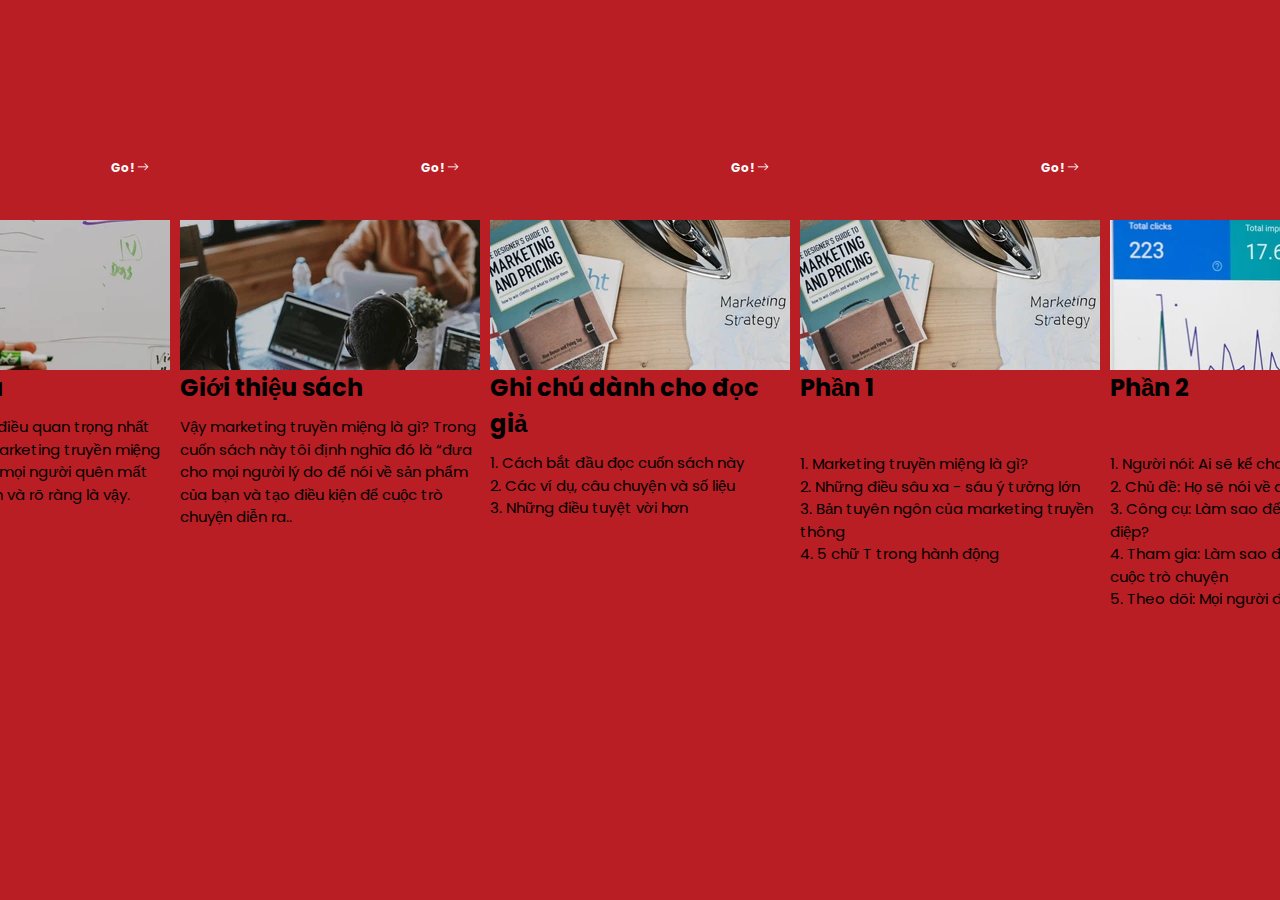
==== mucluc.html @ 24cfa676 "done mark base" ====
<!DOCTYPE html>
<html>

<head>
    <title>Trang chủ</title>
    <meta charset="UTF-8">
    <meta name="viewport" content="width=device-width, initial-scale=1">
    <link rel="icon" href="access/images/logo.png" />
    <link rel="stylesheet" href="https://www.w3schools.com/w3css/4/w3.css">
    <link rel="stylesheet" href="https://fonts.googleapis.com/css?family=Raleway">
    <link rel="stylesheet" href="access/css/ml.css">
    <!-- Option 1: Include in HTML -->
    <link rel="stylesheet" href="https://cdn.jsdelivr.net/npm/bootstrap-icons@1.3.0/font/bootstrap-icons.css">
    <!-- thêm thư viện boostrap 4 css-->
    <link rel="stylesheet" href="https://cdn.jsdelivr.net/npm/bootstrap@4.6.2/dist/css/bootstrap.min.css"
        integrity="sha384-xOolHFLEh07PJGoPkLv1IbcEPTNtaed2xpHsD9ESMhqIYd0nLMwNLD69Npy4HI+N" crossorigin="anonymous">
</head>

<body>
    <div id="main"
        style=" height: 100%; background-color: #B81E24; display: flex; align-items: center; justify-content: center;">
        <div>
            <a class="" href="index.html">
                <!-- <button class="nav_btn"> -->
                <button type="button" class="exit-btn btn btn-outline-dark" data-toggle="tooltip"
                    data-placement="bottom" title="Trang chủ">
                    <i class="bi bi-x nav_icon"></i>
                </button>
                <!-- </button> -->
            </a>
            <div class="card_book" id="card_book">
                <div class="" style="width: 300px;">
                    <div class="card profile-card-2 child_card">
                        <div class="card-img-block">
                            <img class="img-fluid" src="access/images/loimodau.webp" alt="Card image">
                        </div>
                        <div class="card-body ">
                            <button class="profile">
                                <strong>Go! <i class="bi bi-arrow-right"></i></strong>
                            </button>
                            <h3 class="card-title"><strong>Lời mở đầu</strong></h3>
                            <p class="card-text">Một trong những điều quan trọng nhất tôi học được là marketing
                                truyền miệng đơn giản tới mức mọi người quên mất rằng nó hiển nhiên
                                và rõ ràng là vậy.</p>

                        </div>
                    </div>
                </div>
                <div class="" style="width: 300px;">
                    <div class="card profile-card-2 child_card">
                        <div class="card-img-block">
                            <img class="img-fluid" src="access/images/gioithieusach.webp" alt="Card image">
                        </div>
                        <div class="card-body ">
                            <button class="profile">
                                <strong>Go! <i class="bi bi-arrow-right"></i></strong>
                            </button>
                            <h3 class="card-title"><strong>Giới thiệu sách</strong></h3>
                            <p class="card-text">Vậy marketing truyền miệng là gì? Trong cuốn sách này tôi định
                                nghĩa đó là “đưa cho mọi người lý do để nói về sản phẩm của bạn và tạo điều kiện để cuộc
                                trò
                                chuyện diễn ra..</p>

                        </div>
                    </div>
                </div>
                <div class="" style="width: 300px;">
                    <div class="card profile-card-2 child_card">
                        <div class="card-img-block">
                            <img class="img-fluid" src="access/images/gchdocgia.webp" alt="Card image">
                        </div>
                        <div class="card-body ">
                            <button class="profile">
                                <strong>Go! <i class="bi bi-arrow-right"></i></strong>
                            </button>
                            <h3 class="card-title"><strong>Ghi chú dành cho đọc giả</strong></h3>
                            <p class="card-text"><span>1. Cách
                                    bắt đầu đọc cuốn sách này</span></p>
                            <p><span>2. Các ví dụ,
                                    câu chuyện và
                                    số liệu</span></p>
                            <p><span>3. Những điều
                                    tuyệt vời
                                    hơn</span></p>

                        </div>
                    </div>
                </div>
                <div class="" style="width: 300px;">
                    <div class="card profile-card-2 child_card">
                        <div class="card-img-block">
                            <img class="img-fluid" src="access/images/gchdocgia.webp" alt="Card image">
                        </div>
                        <div class="card-body ">
                            <a href="phan1.html">
                                <button class="profile">
                                    <strong>Go! <i class="bi bi-arrow-right"></i></strong>
                                </button>
                            </a>
                            <h3 class="card-title"><strong>Phần 1</strong></h3>
                            <h5 style="color: #B81E24;">Các khái niệm cơ bản</h4>
                                <p>1. Marketing truyền miệng là gì?</p>
                                <p>2. Những điều sâu xa - sáu ý tưởng lớn</p>
                                <p>3. Bản tuyên ngôn của marketing truyền thông</p>
                                <p>4. 5 chữ T trong hành động</p>

                        </div>
                    </div>
                </div>
                <div class="" style="width: 300px;">
                    <div class="card profile-card-2 child_card">
                        <div class="card-img-block">
                            <img class="img-fluid" src="access/images/phan2.webp" alt="Card image">
                        </div>
                        <div class="card-body ">
                            <button class="profile">
                                <strong>Go! <i class="bi bi-arrow-right"></i></strong>
                            </button>
                            <h3 class="card-title"><strong>Phần 2</strong></h3>
                            <h5 style="color: #B81E24;">Làm như thế nào</h4>
                                <p>1. Người nói: Ai sẽ kể cho bạn bè về bạn?</p>
                                <p>2. Chủ đề: Họ sẽ nói về điều gì?</p>
                                <p>3. Công cụ: Làm sao để lan truyền thông điệp?</p>
                                <p>4. Tham gia: Làm sao để gia nhập vào cuộc trò chuyện</p>
                                <p>5. Theo dõi: Mọi người đang nói gì về bạn</p>
                        </div>
                    </div>
                </div>
            </div>
        </div>
        <script src="https://cdn.jsdelivr.net/npm/jquery@3.5.1/dist/jquery.slim.min.js"
            integrity="sha384-DfXdz2htPH0lsSSs5nCTpuj/zy4C+OGpamoFVy38MVBnE+IbbVYUew+OrCXaRkfj"
            crossorigin="anonymous"></script>
        <script src="https://cdn.jsdelivr.net/npm/popper.js@1.16.1/dist/umd/popper.min.js"
            integrity="sha384-9/reFTGAW83EW2RDu2S0VKaIzap3H66lZH81PoYlFhbGU+6BZp6G7niu735Sk7lN"
            crossorigin="anonymous"></script>
        <script src="https://cdn.jsdelivr.net/npm/bootstrap@4.6.2/dist/js/bootstrap.min.js"
            integrity="sha384-+sLIOodYLS7CIrQpBjl+C7nPvqq+FbNUBDunl/OZv93DB7Ln/533i8e/mZXLi/P+"
            crossorigin="anonymous"></script>
        <script src="access/js/all.js"></script>
        <script>
            jQuery(document).ready(function (e) {
                jQuery("body").on("contextmenu", function (e) { // vô hiệu hóa trên toàn bộ web
                  return false;
                });
                
            });
        </script>
</body>

</html>
---- access/css/ml.css ----
@import url('https://fonts.googleapis.com/css2?family=Poppins:wght@400;500;600;700&display=swap');

* {
    margin: 0;
    padding: 0;
    box-sizing: border-box;
    font-family: 'Poppins', sans-serif;
}

html,
body {
    background-color: #B81E24;
    height: 100%;
}

.exit-btn{
    background-color: #ffffff !important;
    color: #000000 !important;
    border-radius: 50% !important;
    width: 50px;
    height: 50px;
    border: 0px !important;
}
.nav_icon {
    width: 100%;
    height: 100%;
    display: flex;
    justify-content: center;
    align-items: center;
    font-size: 30px;
}

.exit-btn:hover{
    background-color: #000000 !important;
    color: #ffffff !important;
}
/* body {
    display: flex;
    align-items: center;
    justify-content: center;
    overflow: hidden;
    min-height: 100vh;
    background: linear-gradient(135deg, #8B55E9 0%, #5D6BE6 100%)
} */

.wrapper {
    visibility: hidden;
    position: absolute;
    width: 300px;
    border-radius: 10px;
    background: #fff;
    box-shadow: 0 12px 35px rgba(0, 0, 0, 0.1);
}

.wrapper .menu {
    padding: 10px 12px;
}

.content .item {
    list-style: none;
    font-size: 22px;
    height: 50px;
    display: flex;
    width: 100%;
    cursor: pointer;
    align-items: center;
    border-radius: 5px;
    margin-bottom: 2px;
    padding: 0 5px 0 10px;
}

.content .item:hover {
    background: #f2f2f2;
}

.content .item span {
    margin-left: 8px;
    font-size: 19px;
}

.content .setting {
    display: flex;
    margin-top: -5px;
    padding: 5px 12px;
    border-top: 1px solid #ccc;
}

.content .share {
    position: relative;
    justify-content: space-between;
}

.share .share-menu {
    position: absolute;
    background: #fff;
    width: 200px;
    right: -200px;
    top: -35px;
    padding: 13px;
    opacity: 0;
    pointer-events: none;
    border-radius: 10px;
    box-shadow: 0 5px 10px rgba(0, 0, 0, 0.08);
    transition: 0.2s ease;
}

.share:hover .share-menu {
    opacity: 1;
    pointer-events: auto;
}

.profile-card-2 .card-img-block {
    float: left;
    width: 100%;
    height: 150px;
    overflow: hidden;
}

.profile-card-2 .card-body {
    position: relative;
}

.profile-card-2 .profile {
    border-radius: 50%;
    position: absolute;
    top: -85px;
    right: -25px;
    /* max-width: 75px; */
    border: 0px;
    -webkit-transform: translate(-50%, 0%);
    transform: translate(-50%, 0%);
    background-color: #B81E24;
    /* padding: 20px 20px 20px 20px; */
    width: 65px;
    height: 65px;
    /* transition: 300ms; */
    font-size: 12px;
    color: #ffffff;
}

.profile-card-2 .profile:hover {
    background-color: #000000;
    /* color: #ffffff; */
}

.card_book {
    /* padding-top: 200px; */
    position: relative;
    display: flex;
    justify-content: center;
    align-items: center;
    height: 600px;
    background-color: #B81E24;
    gap: 10px;
}

.child_card {
    height: 520px;
}

.profile-card-2 .card-img-block {
    float: left;
    width: 100%;
    overflow: hidden;
}

.profile-card-2 .card-body {
    position: relative;
}

.profile-card-2 .profile {
    border-radius: 50%;
    position: absolute;
    top: -85px;
    right: -25px;
    /* max-width: 75px; */
    border: 0px;
    -webkit-transform: translate(-50%, 0%);
    transform: translate(-50%, 0%);
    background-color: #B81E24;
    /* padding: 20px 20px 20px 20px; */
    width: 65px;
    height: 65px;
    /* transition: 300ms; */
    font-size: 12px;
    color: #ffffff;
}

.profile-card-2 .profile:hover {
    background-color: #000000;
    /* color: #ffffff; */
}

.card_book {
    /* padding-top: 200px; */
    position: relative;
    display: flex;
    justify-content: center;
    align-items: center;
    height: 600px;
    background-color: #B81E24;
    gap: 10px;
}

.child_card {
    height: 520px;
}
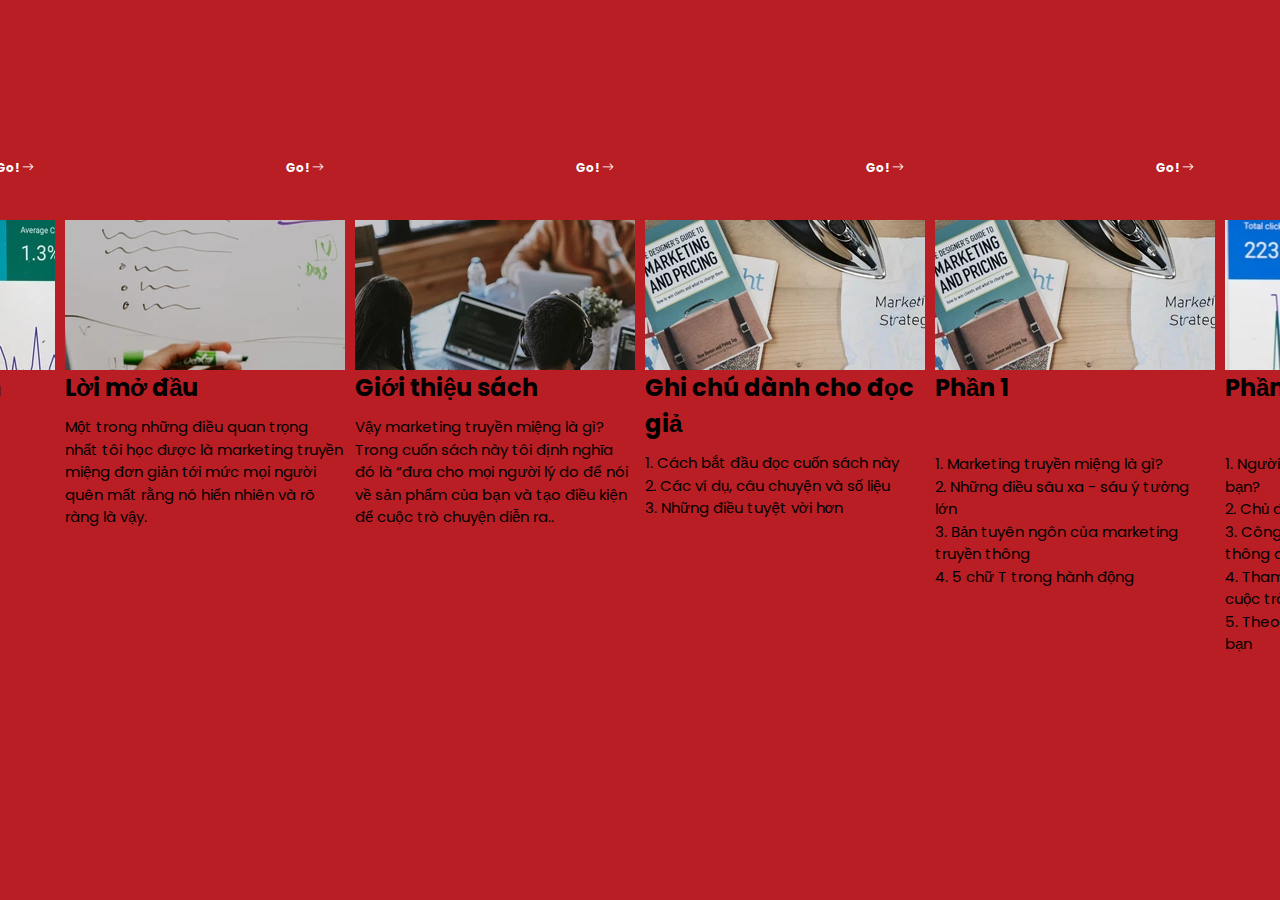
==== commit f334900a: "àhawufhuiqwehfuiweh" ====
--- a/mucluc.html
+++ b/mucluc.html
@@ -29,7 +29,26 @@
                 <!-- </button> -->
             </a>
             <div class="card_book" id="card_book">
-                <div class="" style="width: 300px;">
+                <div class="" style="width: 280px;">
+                    <div class="card profile-card-2 child_card">
+                        <div class="card-img-block">
+                            <img class="img-fluid" src="access/images/phan2.webp" alt="Card image">
+                        </div>
+                        <div class="card-body ">
+                            <button class="profile">
+                                <strong>Go! <i class="bi bi-arrow-right"></i></strong>
+                            </button>
+                            <h3 class="card-title"><strong>chịu trách nghiệm xuất bản</strong></h3>
+                            <h5 style="color: #B81E24;">Ai là người sản xuẩt ?</h4>
+                                <!-- <p>1. Người nói: Ai sẽ kể cho bạn bè về bạn?</p>
+                                <p>2. Chủ đề: Họ sẽ nói về điều gì?</p>
+                                <p>3. Công cụ: Làm sao để lan truyền thông điệp?</p>
+                                <p>4. Tham gia: Làm sao để gia nhập vào cuộc trò chuyện</p>
+                                <p>5. Theo dõi: Mọi người đang nói gì về bạn</p> -->
+                        </div>
+                    </div>
+                </div>
+                <div class="" style="width: 280px;">
                     <div class="card profile-card-2 child_card">
                         <div class="card-img-block">
                             <img class="img-fluid" src="access/images/loimodau.webp" alt="Card image">
@@ -46,7 +65,7 @@
                         </div>
                     </div>
                 </div>
-                <div class="" style="width: 300px;">
+                <div class="" style="width: 280px;">
                     <div class="card profile-card-2 child_card">
                         <div class="card-img-block">
                             <img class="img-fluid" src="access/images/gioithieusach.webp" alt="Card image">
@@ -64,7 +83,7 @@
                         </div>
                     </div>
                 </div>
-                <div class="" style="width: 300px;">
+                <div class="" style="width: 280px;">
                     <div class="card profile-card-2 child_card">
                         <div class="card-img-block">
                             <img class="img-fluid" src="access/images/gchdocgia.webp" alt="Card image">
@@ -86,7 +105,7 @@
                         </div>
                     </div>
                 </div>
-                <div class="" style="width: 300px;">
+                <div class="" style="width: 280px;">
                     <div class="card profile-card-2 child_card">
                         <div class="card-img-block">
                             <img class="img-fluid" src="access/images/gchdocgia.webp" alt="Card image">
@@ -107,7 +126,8 @@
                         </div>
                     </div>
                 </div>
-                <div class="" style="width: 300px;">
+
+                <div class="" style="width: 280px;">
                     <div class="card profile-card-2 child_card">
                         <div class="card-img-block">
                             <img class="img-fluid" src="access/images/phan2.webp" alt="Card image">
@@ -141,9 +161,9 @@
         <script>
             jQuery(document).ready(function (e) {
                 jQuery("body").on("contextmenu", function (e) { // vô hiệu hóa trên toàn bộ web
-                  return false;
+                    return false;
                 });
-                
+
             });
         </script>
 </body>
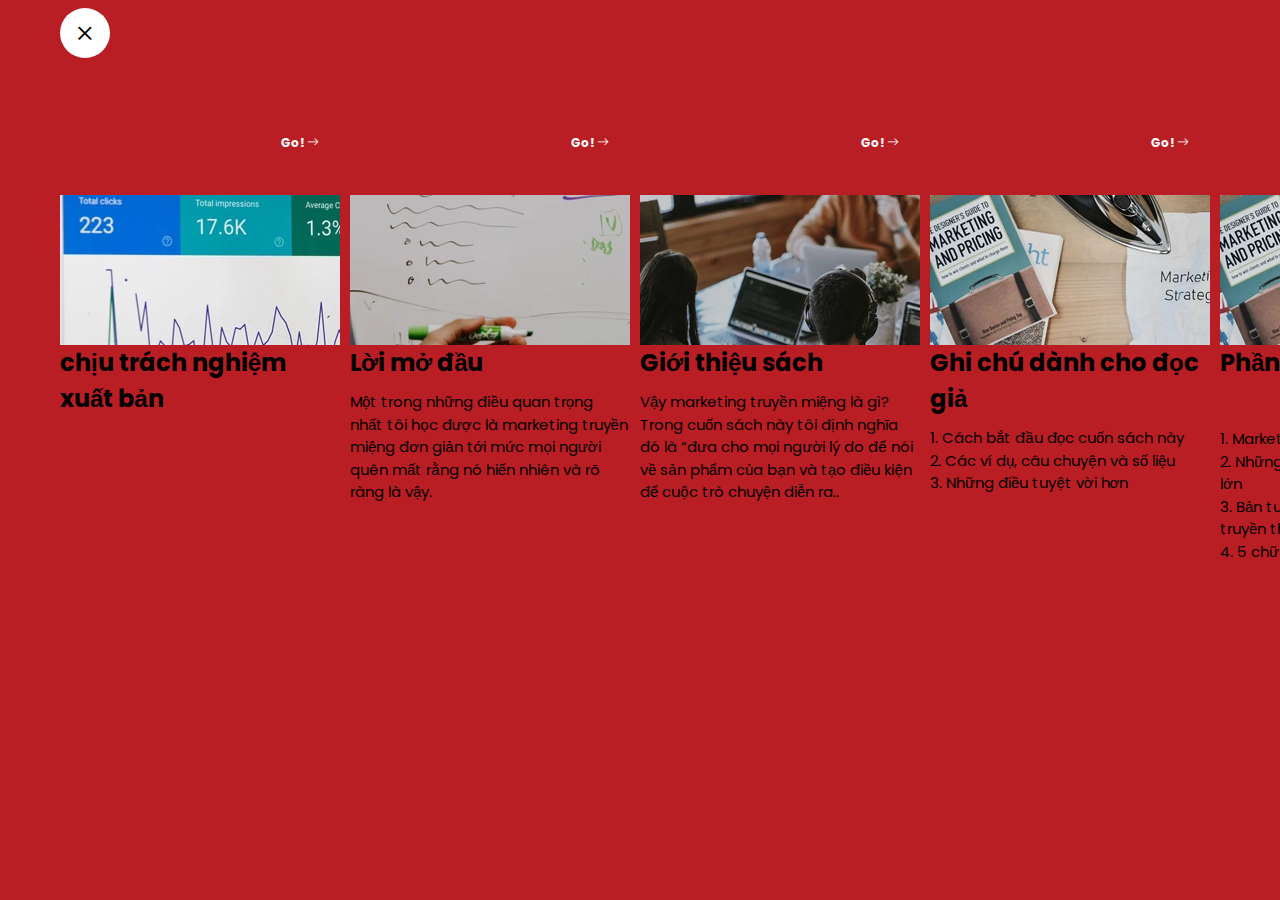
==== commit abd52ab6: "dqweuiorfh jsbfjkiqwe" ====
--- a/mucluc.html
+++ b/mucluc.html
@@ -18,131 +18,135 @@
 
 <body>
     <div id="main"
-        style=" height: 100%; background-color: #B81E24; display: flex; align-items: center; justify-content: center;">
+        style=" height: 100%; background-color: #B81E24; display: flex; align-items: center; justify-content: center; overflow: scroll;">
         <div>
-            <a class="" href="index.html">
-                <!-- <button class="nav_btn"> -->
-                <button type="button" class="exit-btn btn btn-outline-dark" data-toggle="tooltip"
-                    data-placement="bottom" title="Trang chủ">
-                    <i class="bi bi-x nav_icon"></i>
-                </button>
-                <!-- </button> -->
-            </a>
-            <div class="card_book" id="card_book">
-                <div class="" style="width: 280px;">
-                    <div class="card profile-card-2 child_card">
-                        <div class="card-img-block">
-                            <img class="img-fluid" src="access/images/phan2.webp" alt="Card image">
+
+            <div style=" width: 2900px; display: flex; justify-content: end;">
+                <div>
+                    <div style="position: fixed; top: 8px;">
+                        <a class="" href="index.html">
+                            <!-- <button class="nav_btn"> -->
+                            <button type="button" class="exit-btn btn btn-outline-dark" data-toggle="tooltip"
+                                data-placement="bottom" title="Trang chủ">
+                                <i class="bi bi-x nav_icon"></i>
+                            </button>
+                            <!-- </button> -->
+                        </a>
+                    </div>
+                    <div class="card_book" id="card_book">
+                        <div class="" style="width: 280px;">
+                            <div class="card profile-card-2 child_card">
+                                <div class="card-img-block">
+                                    <img class="img-fluid" src="access/images/phan2.webp" alt="Card image">
+                                </div>
+                                <div class="card-body ">
+                                    <button class="profile">
+                                        <strong>Go! <i class="bi bi-arrow-right"></i></strong>
+                                    </button>
+                                    <h3 class="card-title"><strong>chịu trách nghiệm xuất bản</strong></h3>
+                                    <h5 style="color: #B81E24;">Ai là người sản xuẩt ?</h4>
+                                </div>
+                            </div>
                         </div>
-                        <div class="card-body ">
-                            <button class="profile">
-                                <strong>Go! <i class="bi bi-arrow-right"></i></strong>
-                            </button>
-                            <h3 class="card-title"><strong>chịu trách nghiệm xuất bản</strong></h3>
-                            <h5 style="color: #B81E24;">Ai là người sản xuẩt ?</h4>
-                                <!-- <p>1. Người nói: Ai sẽ kể cho bạn bè về bạn?</p>
-                                <p>2. Chủ đề: Họ sẽ nói về điều gì?</p>
-                                <p>3. Công cụ: Làm sao để lan truyền thông điệp?</p>
-                                <p>4. Tham gia: Làm sao để gia nhập vào cuộc trò chuyện</p>
-                                <p>5. Theo dõi: Mọi người đang nói gì về bạn</p> -->
+                        <div class="" style="width: 280px;">
+                            <div class="card profile-card-2 child_card">
+                                <div class="card-img-block">
+                                    <img class="img-fluid" src="access/images/loimodau.webp" alt="Card image">
+                                </div>
+                                <div class="card-body ">
+                                    <button class="profile">
+                                        <strong>Go! <i class="bi bi-arrow-right"></i></strong>
+                                    </button>
+                                    <h3 class="card-title"><strong>Lời mở đầu</strong></h3>
+                                    <p class="card-text">Một trong những điều quan trọng nhất tôi học được là marketing
+                                        truyền miệng đơn giản tới mức mọi người quên mất rằng nó hiển nhiên
+                                        và rõ ràng là vậy.</p>
+
+                                </div>
+                            </div>
                         </div>
-                    </div>
-                </div>
-                <div class="" style="width: 280px;">
-                    <div class="card profile-card-2 child_card">
-                        <div class="card-img-block">
-                            <img class="img-fluid" src="access/images/loimodau.webp" alt="Card image">
+                        <div class="" style="width: 280px;">
+                            <div class="card profile-card-2 child_card">
+                                <div class="card-img-block">
+                                    <img class="img-fluid" src="access/images/gioithieusach.webp" alt="Card image">
+                                </div>
+                                <div class="card-body ">
+                                    <button class="profile">
+                                        <strong>Go! <i class="bi bi-arrow-right"></i></strong>
+                                    </button>
+                                    <h3 class="card-title"><strong>Giới thiệu sách</strong></h3>
+                                    <p class="card-text">Vậy marketing truyền miệng là gì? Trong cuốn sách này tôi định
+                                        nghĩa đó là “đưa cho mọi người lý do để nói về sản phẩm của bạn và tạo điều kiện
+                                        để
+                                        cuộc
+                                        trò
+                                        chuyện diễn ra..</p>
+
+                                </div>
+                            </div>
                         </div>
-                        <div class="card-body ">
-                            <button class="profile">
-                                <strong>Go! <i class="bi bi-arrow-right"></i></strong>
-                            </button>
-                            <h3 class="card-title"><strong>Lời mở đầu</strong></h3>
-                            <p class="card-text">Một trong những điều quan trọng nhất tôi học được là marketing
-                                truyền miệng đơn giản tới mức mọi người quên mất rằng nó hiển nhiên
-                                và rõ ràng là vậy.</p>
+                        <div class="" style="width: 280px;">
+                            <div class="card profile-card-2 child_card">
+                                <div class="card-img-block">
+                                    <img class="img-fluid" src="access/images/gchdocgia.webp" alt="Card image">
+                                </div>
+                                <div class="card-body ">
+                                    <button class="profile">
+                                        <strong>Go! <i class="bi bi-arrow-right"></i></strong>
+                                    </button>
+                                    <h3 class="card-title"><strong>Ghi chú dành cho đọc giả</strong></h3>
+                                    <p class="card-text"><span>1. Cách
+                                            bắt đầu đọc cuốn sách này</span></p>
+                                    <p><span>2. Các ví dụ,
+                                            câu chuyện và
+                                            số liệu</span></p>
+                                    <p><span>3. Những điều
+                                            tuyệt vời
+                                            hơn</span></p>
 
+                                </div>
+                            </div>
                         </div>
-                    </div>
-                </div>
-                <div class="" style="width: 280px;">
-                    <div class="card profile-card-2 child_card">
-                        <div class="card-img-block">
-                            <img class="img-fluid" src="access/images/gioithieusach.webp" alt="Card image">
+                        <div class="" style="width: 280px;">
+                            <div class="card profile-card-2 child_card">
+                                <div class="card-img-block">
+                                    <img class="img-fluid" src="access/images/gchdocgia.webp" alt="Card image">
+                                </div>
+                                <div class="card-body ">
+                                    <a href="phan1.html">
+                                        <button class="profile">
+                                            <strong>Go! <i class="bi bi-arrow-right"></i></strong>
+                                        </button>
+                                    </a>
+                                    <h3 class="card-title"><strong>Phần 1</strong></h3>
+                                    <h5 style="color: #B81E24;">Các khái niệm cơ bản</h4>
+                                        <p>1. Marketing truyền miệng là gì?</p>
+                                        <p>2. Những điều sâu xa - sáu ý tưởng lớn</p>
+                                        <p>3. Bản tuyên ngôn của marketing truyền thông</p>
+                                        <p>4. 5 chữ T trong hành động</p>
+
+                                </div>
+                            </div>
                         </div>
-                        <div class="card-body ">
-                            <button class="profile">
-                                <strong>Go! <i class="bi bi-arrow-right"></i></strong>
-                            </button>
-                            <h3 class="card-title"><strong>Giới thiệu sách</strong></h3>
-                            <p class="card-text">Vậy marketing truyền miệng là gì? Trong cuốn sách này tôi định
-                                nghĩa đó là “đưa cho mọi người lý do để nói về sản phẩm của bạn và tạo điều kiện để cuộc
-                                trò
-                                chuyện diễn ra..</p>
 
-                        </div>
-                    </div>
-                </div>
-                <div class="" style="width: 280px;">
-                    <div class="card profile-card-2 child_card">
-                        <div class="card-img-block">
-                            <img class="img-fluid" src="access/images/gchdocgia.webp" alt="Card image">
-                        </div>
-                        <div class="card-body ">
-                            <button class="profile">
-                                <strong>Go! <i class="bi bi-arrow-right"></i></strong>
-                            </button>
-                            <h3 class="card-title"><strong>Ghi chú dành cho đọc giả</strong></h3>
-                            <p class="card-text"><span>1. Cách
-                                    bắt đầu đọc cuốn sách này</span></p>
-                            <p><span>2. Các ví dụ,
-                                    câu chuyện và
-                                    số liệu</span></p>
-                            <p><span>3. Những điều
-                                    tuyệt vời
-                                    hơn</span></p>
-
-                        </div>
-                    </div>
-                </div>
-                <div class="" style="width: 280px;">
-                    <div class="card profile-card-2 child_card">
-                        <div class="card-img-block">
-                            <img class="img-fluid" src="access/images/gchdocgia.webp" alt="Card image">
-                        </div>
-                        <div class="card-body ">
-                            <a href="phan1.html">
-                                <button class="profile">
-                                    <strong>Go! <i class="bi bi-arrow-right"></i></strong>
-                                </button>
-                            </a>
-                            <h3 class="card-title"><strong>Phần 1</strong></h3>
-                            <h5 style="color: #B81E24;">Các khái niệm cơ bản</h4>
-                                <p>1. Marketing truyền miệng là gì?</p>
-                                <p>2. Những điều sâu xa - sáu ý tưởng lớn</p>
-                                <p>3. Bản tuyên ngôn của marketing truyền thông</p>
-                                <p>4. 5 chữ T trong hành động</p>
-
-                        </div>
-                    </div>
-                </div>
-
-                <div class="" style="width: 280px;">
-                    <div class="card profile-card-2 child_card">
-                        <div class="card-img-block">
-                            <img class="img-fluid" src="access/images/phan2.webp" alt="Card image">
-                        </div>
-                        <div class="card-body ">
-                            <button class="profile">
-                                <strong>Go! <i class="bi bi-arrow-right"></i></strong>
-                            </button>
-                            <h3 class="card-title"><strong>Phần 2</strong></h3>
-                            <h5 style="color: #B81E24;">Làm như thế nào</h4>
-                                <p>1. Người nói: Ai sẽ kể cho bạn bè về bạn?</p>
-                                <p>2. Chủ đề: Họ sẽ nói về điều gì?</p>
-                                <p>3. Công cụ: Làm sao để lan truyền thông điệp?</p>
-                                <p>4. Tham gia: Làm sao để gia nhập vào cuộc trò chuyện</p>
-                                <p>5. Theo dõi: Mọi người đang nói gì về bạn</p>
+                        <div class="" style="width: 280px; margin-right: 300px;">
+                            <div class="card profile-card-2 child_card">
+                                <div class="card-img-block">
+                                    <img class="img-fluid" src="access/images/phan2.webp" alt="Card image">
+                                </div>
+                                <div class="card-body ">
+                                    <button class="profile">
+                                        <strong>Go! <i class="bi bi-arrow-right"></i></strong>
+                                    </button>
+                                    <h3 class="card-title"><strong>Phần 2</strong></h3>
+                                    <h5 style="color: #B81E24;">Làm như thế nào</h4>
+                                        <p>1. Người nói: Ai sẽ kể cho bạn bè về bạn?</p>
+                                        <p>2. Chủ đề: Họ sẽ nói về điều gì?</p>
+                                        <p>3. Công cụ: Làm sao để lan truyền thông điệp?</p>
+                                        <p>4. Tham gia: Làm sao để gia nhập vào cuộc trò chuyện</p>
+                                        <p>5. Theo dõi: Mọi người đang nói gì về bạn</p>
+                                </div>
+                            </div>
                         </div>
                     </div>
                 </div>
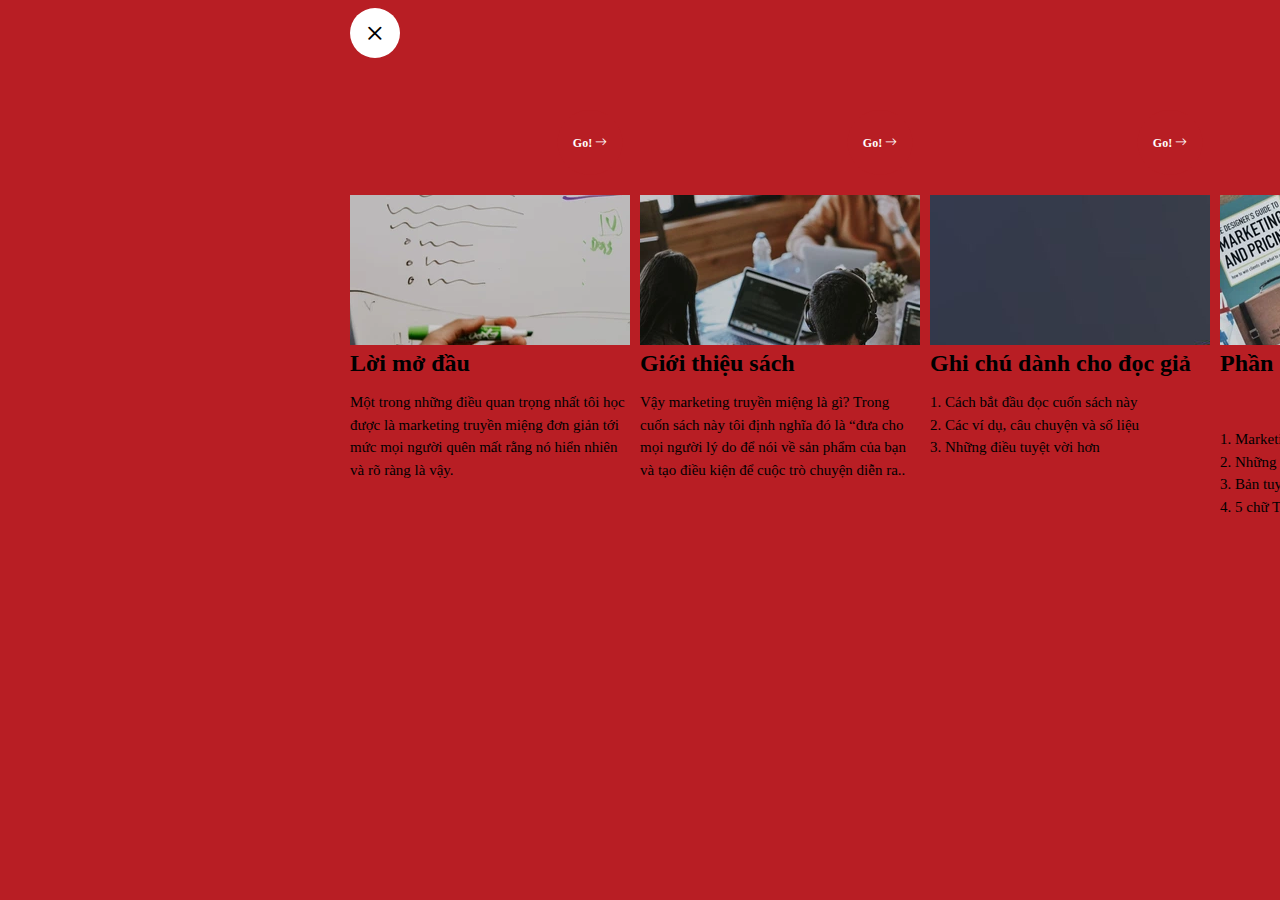
==== commit 502a6466: "okokokok" ====
--- a/mucluc.html
+++ b/mucluc.html
@@ -34,29 +34,33 @@
                         </a>
                     </div>
                     <div class="card_book" id="card_book">
-                        <div class="" style="width: 280px;">
+                        <!-- <div class="" style="width: 280px;">
                             <div class="card profile-card-2 child_card">
                                 <div class="card-img-block">
                                     <img class="img-fluid" src="access/images/phan2.webp" alt="Card image">
                                 </div>
                                 <div class="card-body ">
-                                    <button class="profile">
-                                        <strong>Go! <i class="bi bi-arrow-right"></i></strong>
-                                    </button>
-                                    <h3 class="card-title"><strong>chịu trách nghiệm xuất bản</strong></h3>
+                                    <a href="./gthSach/gthSach.html#h.gnnzpfqreqv3">
+                                        <button class="profile">
+                                            <strong>Go! <i class="bi bi-arrow-right"></i></strong>
+                                        </button>
+                                    </a>
+                                    <h3 class="card-title"><strong>Chịu trách nghiệm xuất bản</strong></h3>
                                     <h5 style="color: #B81E24;">Ai là người sản xuẩt ?</h4>
                                 </div>
                             </div>
-                        </div>
+                        </div> -->
                         <div class="" style="width: 280px;">
                             <div class="card profile-card-2 child_card">
                                 <div class="card-img-block">
                                     <img class="img-fluid" src="access/images/loimodau.webp" alt="Card image">
                                 </div>
                                 <div class="card-body ">
-                                    <button class="profile">
-                                        <strong>Go! <i class="bi bi-arrow-right"></i></strong>
-                                    </button>
+                                    <a href="loinodau/loinoidau.html">
+                                        <button class="profile">
+                                            <strong>Go! <i class="bi bi-arrow-right"></i></strong>
+                                        </button>
+                                    </a>
                                     <h3 class="card-title"><strong>Lời mở đầu</strong></h3>
                                     <p class="card-text">Một trong những điều quan trọng nhất tôi học được là marketing
                                         truyền miệng đơn giản tới mức mọi người quên mất rằng nó hiển nhiên
@@ -71,9 +75,11 @@
                                     <img class="img-fluid" src="access/images/gioithieusach.webp" alt="Card image">
                                 </div>
                                 <div class="card-body ">
-                                    <button class="profile">
-                                        <strong>Go! <i class="bi bi-arrow-right"></i></strong>
-                                    </button>
+                                    <a href="gthSach/gthSach.html">
+                                        <button class="profile">
+                                            <strong>Go! <i class="bi bi-arrow-right"></i></strong>
+                                        </button>
+                                    </a>
                                     <h3 class="card-title"><strong>Giới thiệu sách</strong></h3>
                                     <p class="card-text">Vậy marketing truyền miệng là gì? Trong cuốn sách này tôi định
                                         nghĩa đó là “đưa cho mọi người lý do để nói về sản phẩm của bạn và tạo điều kiện
@@ -88,12 +94,14 @@
                         <div class="" style="width: 280px;">
                             <div class="card profile-card-2 child_card">
                                 <div class="card-img-block">
-                                    <img class="img-fluid" src="access/images/gchdocgia.webp" alt="Card image">
+                                    <img class="img-fluid" src="access/images/khai-niem-marketing2.jpg" alt="Card image">
                                 </div>
                                 <div class="card-body ">
-                                    <button class="profile">
-                                        <strong>Go! <i class="bi bi-arrow-right"></i></strong>
-                                    </button>
+                                    <a href="./gcdcdgia/gcdcdgia.html">
+                                        <button class="profile">
+                                            <strong>Go! <i class="bi bi-arrow-right"></i></strong>
+                                        </button>
+                                    </a>
                                     <h3 class="card-title"><strong>Ghi chú dành cho đọc giả</strong></h3>
                                     <p class="card-text"><span>1. Cách
                                             bắt đầu đọc cuốn sách này</span></p>
@@ -113,7 +121,7 @@
                                     <img class="img-fluid" src="access/images/gchdocgia.webp" alt="Card image">
                                 </div>
                                 <div class="card-body ">
-                                    <a href="phan1.html">
+                                    <a href="./phanI/phan1.html">
                                         <button class="profile">
                                             <strong>Go! <i class="bi bi-arrow-right"></i></strong>
                                         </button>
@@ -135,9 +143,11 @@
                                     <img class="img-fluid" src="access/images/phan2.webp" alt="Card image">
                                 </div>
                                 <div class="card-body ">
-                                    <button class="profile">
-                                        <strong>Go! <i class="bi bi-arrow-right"></i></strong>
-                                    </button>
+                                    <a href="./phanII/phan2.html">
+                                        <button class="profile">
+                                            <strong>Go! <i class="bi bi-arrow-right"></i></strong>
+                                        </button>
+                                    </a>
                                     <h3 class="card-title"><strong>Phần 2</strong></h3>
                                     <h5 style="color: #B81E24;">Làm như thế nào</h4>
                                         <p>1. Người nói: Ai sẽ kể cho bạn bè về bạn?</p>
--- a/access/css/ml.css
+++ b/access/css/ml.css
@@ -11,6 +11,11 @@
 body {
     background-color: #B81E24;
     height: 100%;
+}
+
+html * {
+    font-family: Tahoma;
+    scroll-behavior: smooth;
 }
 
 .exit-btn{
